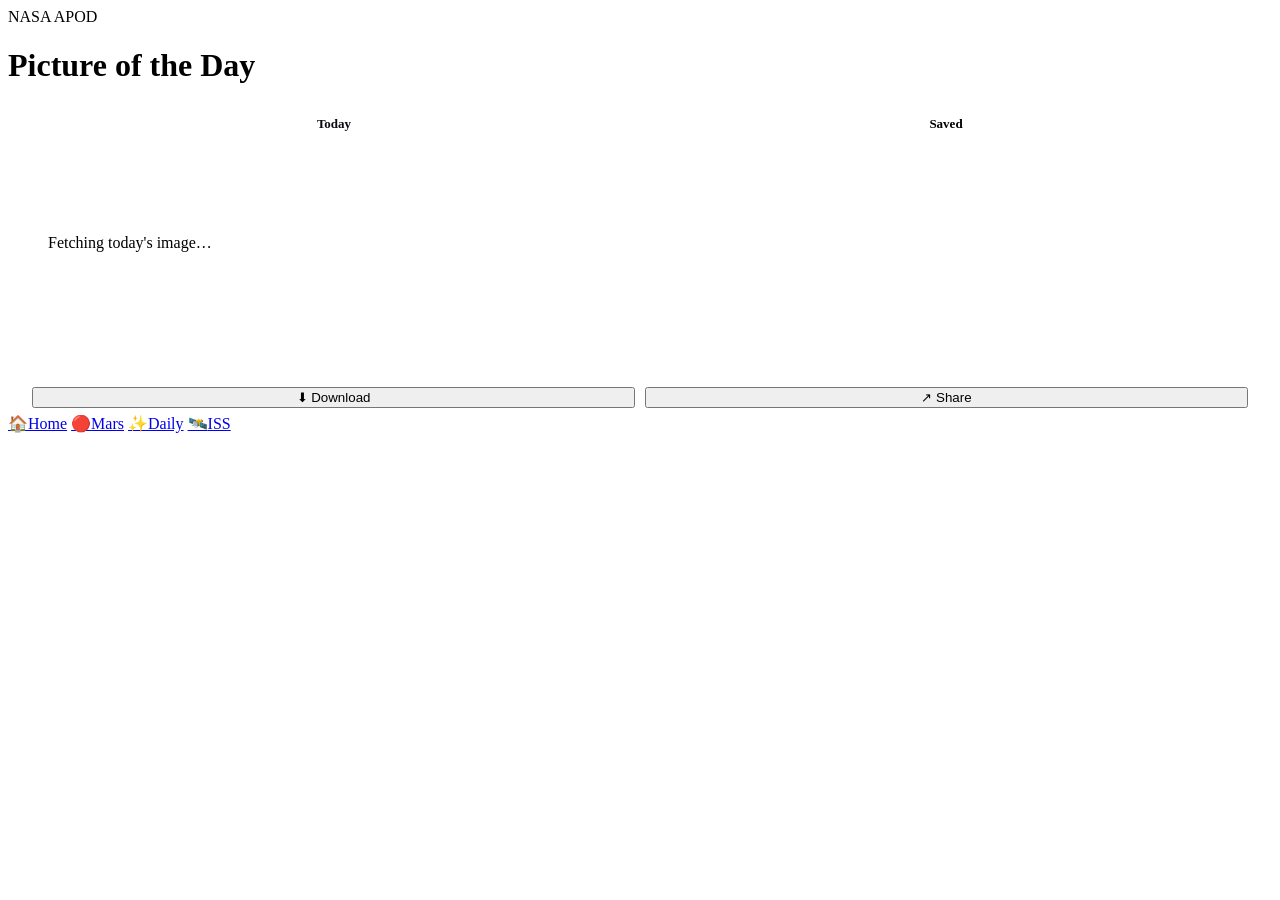
==== apod.html @ 50a304a8 "Files for App" ====
<!DOCTYPE html>
<html lang="en">
<head>
<meta charset="UTF-8">
<meta name="viewport" content="width=device-width, initial-scale=1.0, viewport-fit=cover">
<title>Orbit — Picture of the Day</title>
<link rel="preconnect" href="https://fonts.googleapis.com">
<link href="https://fonts.googleapis.com/css2?family=Space+Grotesk:wght@500;600;700&family=Inter:wght@400;500;600;700&family=JetBrains+Mono:wght@400;500&display=swap" rel="stylesheet">
<link rel="stylesheet" href="css/style.css">
<style>
  .tabs { display: flex; gap: 8px; margin: 0 24px 12px; }
  .tab-btn {
    flex: 1;
    padding: 10px;
    border-radius: 999px;
    background: var(--surface);
    border: 1px solid var(--border);
    color: var(--text-dim);
    font-size: 13px;
    font-weight: 600;
    text-align: center;
  }
  .tab-btn.active { background: var(--gradient); color: #0a0a10; border-color: transparent; }

  .apod-media {
    margin: 0 20px;
    border-radius: var(--radius-lg);
    overflow: hidden;
    border: 1px solid var(--border);
    background: var(--surface);
    position: relative;
  }
  .apod-media img, .apod-media video { width: 100%; display: block; }
  .save-btn {
    position: absolute;
    top: 14px; right: 14px;
    width: 42px; height: 42px;
    border-radius: 50%;
    background: rgba(10,10,16,0.55);
    backdrop-filter: blur(10px);
    display: flex; align-items: center; justify-content: center;
    font-size: 19px;
    border: 1px solid rgba(255,255,255,0.15);
  }
  .save-btn.saved { color: var(--live); }

  .apod-body { padding: 18px 24px 4px; }
  .apod-body h2 { font-size: 21px; margin-bottom: 6px; }
  .apod-body .date { font-family: 'JetBrains Mono', monospace; font-size: 11px; color: var(--text-faint); text-transform: uppercase; letter-spacing: 0.08em; }
  .apod-body p { color: var(--text-dim); font-size: 14px; line-height: 1.6; margin-top: 10px; }

  .action-row { display: flex; gap: 10px; padding: 16px 24px 6px; }
  .action-row .btn { flex: 1; }

  .saved-grid {
    display: grid;
    grid-template-columns: 1fr 1fr;
    gap: 10px;
    padding: 4px 20px;
  }
  .saved-grid img {
    width: 100%; aspect-ratio: 1; object-fit: cover;
    border-radius: var(--radius-md);
    border: 1px solid var(--border);
  }
  .hidden { display: none !important; }
</style>
</head>
<body>

  <div class="topbar">
    <div>
      <div class="eyebrow">NASA APOD</div>
      <h1>Picture of the Day</h1>
    </div>
  </div>

  <div class="tabs">
    <div class="tab-btn active" id="tab-today">Today</div>
    <div class="tab-btn" id="tab-saved">Saved</div>
  </div>

  <div id="view-today">
    <div class="apod-media" id="media-wrap">
      <div class="state-msg" style="padding:80px 20px;"><div class="spinner"></div>Fetching today's image…</div>
    </div>
    <div class="apod-body">
      <div class="date" id="apod-date"></div>
      <h2 id="apod-title"></h2>
      <p id="apod-explanation"></p>
    </div>
    <div class="action-row">
      <button class="btn" id="btn-download">⬇ Download</button>
      <button class="btn" id="btn-share">↗ Share</button>
    </div>
  </div>

  <div id="view-saved" class="hidden">
    <div class="saved-grid" id="saved-grid"></div>
    <div class="state-msg hidden" id="saved-empty">Nothing saved yet — tap the heart on a picture to keep it here.</div>
  </div>

  <nav class="island-nav">
    <a href="index.html"><span class="glyph">🏠</span>Home</a>
    <a href="mars.html"><span class="glyph">🔴</span>Mars</a>
    <a href="apod.html" class="active"><span class="glyph">✨</span>Daily</a>
    <a href="iss.html"><span class="glyph">🛰️</span>ISS</a>
  </nav>

  <script src="js/config.js"></script>
  <script src="js/apod.js"></script>
</body>
</html>
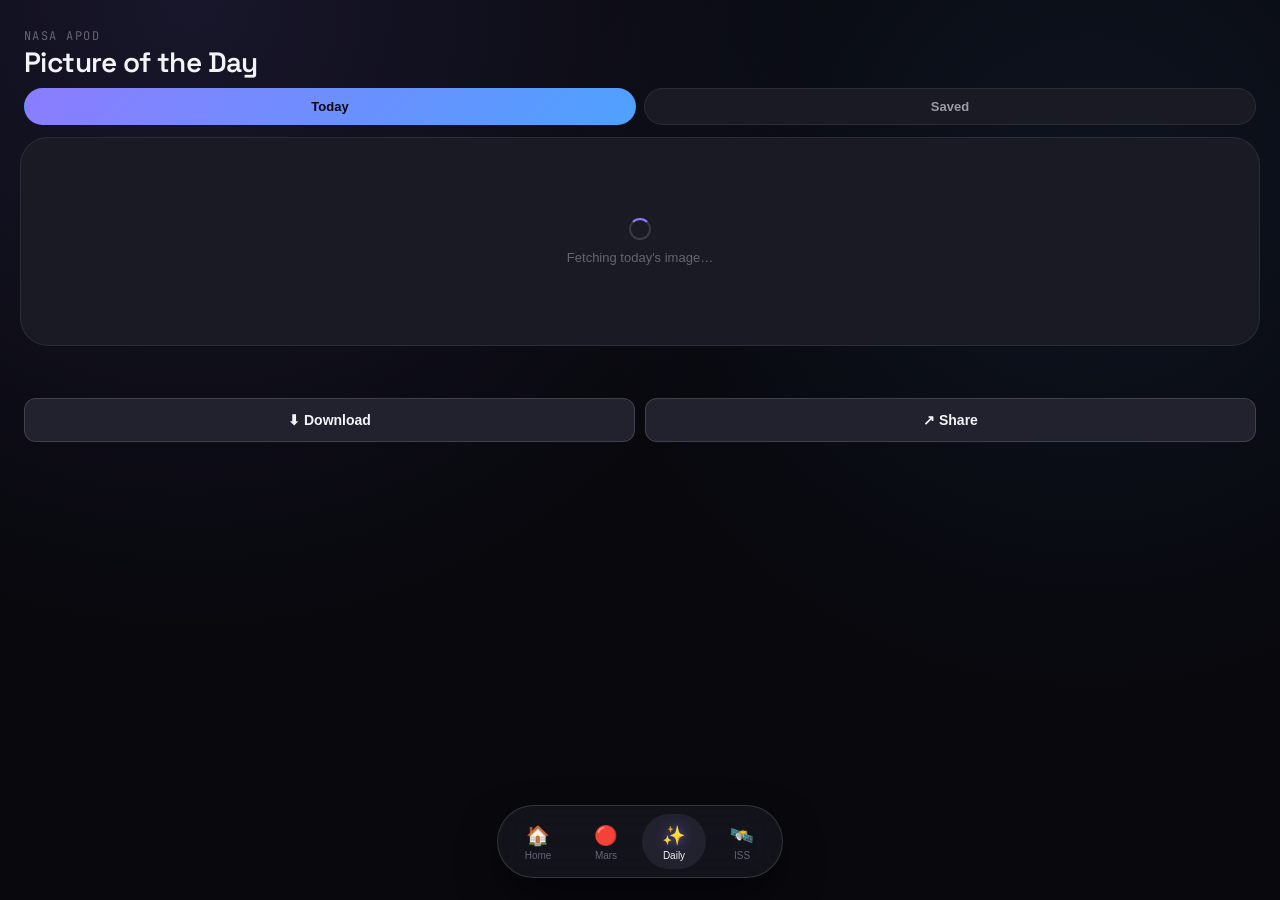
==== commit f8018029: "Update apod.html" ====
--- a/apod.html
+++ b/apod.html
@@ -6,7 +6,7 @@
 <title>Orbit — Picture of the Day</title>
 <link rel="preconnect" href="https://fonts.googleapis.com">
 <link href="https://fonts.googleapis.com/css2?family=Space+Grotesk:wght@500;600;700&family=Inter:wght@400;500;600;700&family=JetBrains+Mono:wght@400;500&display=swap" rel="stylesheet">
-<link rel="stylesheet" href="css/style.css">
+<link rel="stylesheet" href="style.css">
 <style>
   .tabs { display: flex; gap: 8px; margin: 0 24px 12px; }
   .tab-btn {
--- a/style.css
+++ b/style.css
@@ -0,0 +1,242 @@
+/* ============================================
+   SPACE APP — DESIGN SYSTEM
+   Palette: near-black void + violet/blue accent
+   Type: Space Grotesk (display) / Inter (body) / JetBrains Mono (telemetry)
+   ============================================ */
+
+:root {
+  --bg: #08080d;
+  --bg-elev: #111118;
+  --surface: #1a1a24;
+  --surface-2: #22222f;
+  --border: rgba(255, 255, 255, 0.08);
+  --border-strong: rgba(255, 255, 255, 0.14);
+
+  --text: #f4f4f8;
+  --text-dim: #9a9ba8;
+  --text-faint: #646572;
+
+  --violet: #8b7cff;
+  --violet-dim: #6e5fe8;
+  --blue: #4ea1ff;
+  --live: #ff5c4d;
+
+  --gradient: linear-gradient(135deg, #8b7cff 0%, #4ea1ff 100%);
+  --gradient-soft: linear-gradient(180deg, rgba(139, 124, 255, 0.14), rgba(78, 161, 255, 0.03));
+
+  --radius-lg: 28px;
+  --radius-md: 18px;
+  --radius-sm: 12px;
+
+  --shadow-float: 0 20px 50px -12px rgba(0, 0, 0, 0.6);
+}
+
+* { box-sizing: border-box; }
+
+html, body {
+  margin: 0;
+  padding: 0;
+  background: var(--bg);
+  color: var(--text);
+  font-family: 'Inter', -apple-system, BlinkMacSystemFont, 'Segoe UI', sans-serif;
+  -webkit-font-smoothing: antialiased;
+  overscroll-behavior-y: none;
+}
+
+body {
+  min-height: 100vh;
+  background:
+    radial-gradient(circle at 15% 0%, rgba(139, 124, 255, 0.12), transparent 45%),
+    radial-gradient(circle at 85% 20%, rgba(78, 161, 255, 0.08), transparent 40%),
+    var(--bg);
+  padding-bottom: 110px;
+}
+
+h1, h2, h3, .display {
+  font-family: 'Space Grotesk', 'Inter', sans-serif;
+  letter-spacing: -0.02em;
+  margin: 0;
+}
+
+.mono {
+  font-family: 'JetBrains Mono', ui-monospace, monospace;
+  letter-spacing: -0.01em;
+}
+
+a { color: inherit; text-decoration: none; }
+button { font-family: inherit; cursor: pointer; }
+
+::-webkit-scrollbar { display: none; }
+* { scrollbar-width: none; }
+
+/* ---------- Top bar ---------- */
+.topbar {
+  display: flex;
+  align-items: baseline;
+  justify-content: space-between;
+  padding: 28px 24px 8px;
+}
+.topbar .eyebrow {
+  font-family: 'JetBrains Mono', monospace;
+  font-size: 12px;
+  color: var(--text-faint);
+  text-transform: uppercase;
+  letter-spacing: 0.12em;
+}
+.topbar h1 {
+  font-size: 28px;
+  font-weight: 600;
+}
+
+/* ---------- Cards ---------- */
+.card {
+  background: var(--surface);
+  border: 1px solid var(--border);
+  border-radius: var(--radius-lg);
+  padding: 20px;
+}
+
+.pill-badge {
+  display: inline-flex;
+  align-items: center;
+  gap: 6px;
+  font-family: 'JetBrains Mono', monospace;
+  font-size: 11px;
+  text-transform: uppercase;
+  letter-spacing: 0.1em;
+  padding: 5px 12px;
+  border-radius: 999px;
+  background: rgba(255, 92, 77, 0.12);
+  color: var(--live);
+}
+.pill-badge .dot {
+  width: 6px;
+  height: 6px;
+  border-radius: 50%;
+  background: var(--live);
+  box-shadow: 0 0 8px var(--live);
+  animation: pulse 1.6s infinite ease-in-out;
+}
+@keyframes pulse {
+  0%, 100% { opacity: 1; transform: scale(1); }
+  50% { opacity: 0.4; transform: scale(0.7); }
+}
+
+/* ---------- Home hub grid ---------- */
+.hub-grid {
+  display: grid;
+  grid-template-columns: 1fr 1fr;
+  gap: 14px;
+  padding: 16px 24px;
+}
+.hub-tile {
+  position: relative;
+  border-radius: var(--radius-lg);
+  border: 1px solid var(--border);
+  padding: 20px;
+  min-height: 168px;
+  display: flex;
+  flex-direction: column;
+  justify-content: space-between;
+  overflow: hidden;
+  transition: transform 0.25s ease, border-color 0.25s ease;
+  background: var(--surface);
+}
+.hub-tile:active { transform: scale(0.97); }
+.hub-tile.wide { grid-column: 1 / -1; min-height: 140px; flex-direction: row; align-items: center; }
+.hub-tile .icon { font-size: 26px; }
+.hub-tile h3 { font-size: 17px; font-weight: 600; }
+.hub-tile p { margin: 4px 0 0; font-size: 13px; color: var(--text-dim); line-height: 1.4; }
+.hub-tile.accent-1::before,
+.hub-tile.accent-2::before {
+  content: "";
+  position: absolute;
+  inset: -40% -40% auto auto;
+  width: 140px; height: 140px;
+  border-radius: 50%;
+  filter: blur(40px);
+  opacity: 0.35;
+  z-index: 0;
+}
+.hub-tile.accent-1::before { background: var(--violet); }
+.hub-tile.accent-2::before { background: var(--blue); }
+.hub-tile > * { position: relative; z-index: 1; }
+
+/* ---------- Island bottom nav ---------- */
+.island-nav {
+  position: fixed;
+  bottom: 22px;
+  left: 50%;
+  transform: translateX(-50%);
+  display: flex;
+  gap: 4px;
+  padding: 8px;
+  background: rgba(24, 24, 32, 0.72);
+  backdrop-filter: blur(24px) saturate(180%);
+  -webkit-backdrop-filter: blur(24px) saturate(180%);
+  border: 1px solid var(--border-strong);
+  border-radius: 999px;
+  box-shadow: var(--shadow-float);
+  z-index: 100;
+}
+.island-nav a {
+  display: flex;
+  flex-direction: column;
+  align-items: center;
+  gap: 3px;
+  width: 64px;
+  padding: 10px 0 8px;
+  border-radius: 999px;
+  color: var(--text-faint);
+  font-size: 10px;
+  font-weight: 500;
+  transition: background 0.2s ease, color 0.2s ease;
+}
+.island-nav a .glyph { font-size: 19px; }
+.island-nav a.active {
+  color: var(--text);
+  background: var(--surface-2);
+}
+.island-nav a.active .glyph { filter: drop-shadow(0 0 6px rgba(139,124,255,0.7)); }
+
+/* ---------- Buttons ---------- */
+.btn {
+  display: inline-flex;
+  align-items: center;
+  justify-content: center;
+  gap: 8px;
+  border: none;
+  border-radius: var(--radius-sm);
+  padding: 13px 18px;
+  font-size: 14px;
+  font-weight: 600;
+  color: var(--text);
+  background: var(--surface-2);
+  border: 1px solid var(--border-strong);
+}
+.btn.primary {
+  background: var(--gradient);
+  color: #0a0a10;
+}
+.btn:active { transform: scale(0.96); }
+
+/* ---------- Loading / empty states ---------- */
+.state-msg {
+  text-align: center;
+  color: var(--text-faint);
+  font-size: 13px;
+  padding: 40px 20px;
+}
+.spinner {
+  width: 22px; height: 22px;
+  border-radius: 50%;
+  border: 2px solid var(--border-strong);
+  border-top-color: var(--violet);
+  animation: spin 0.8s linear infinite;
+  margin: 0 auto 10px;
+}
+@keyframes spin { to { transform: rotate(360deg); } }
+
+@media (prefers-reduced-motion: reduce) {
+  * { animation-duration: 0.01ms !important; transition-duration: 0.01ms !important; }
+}
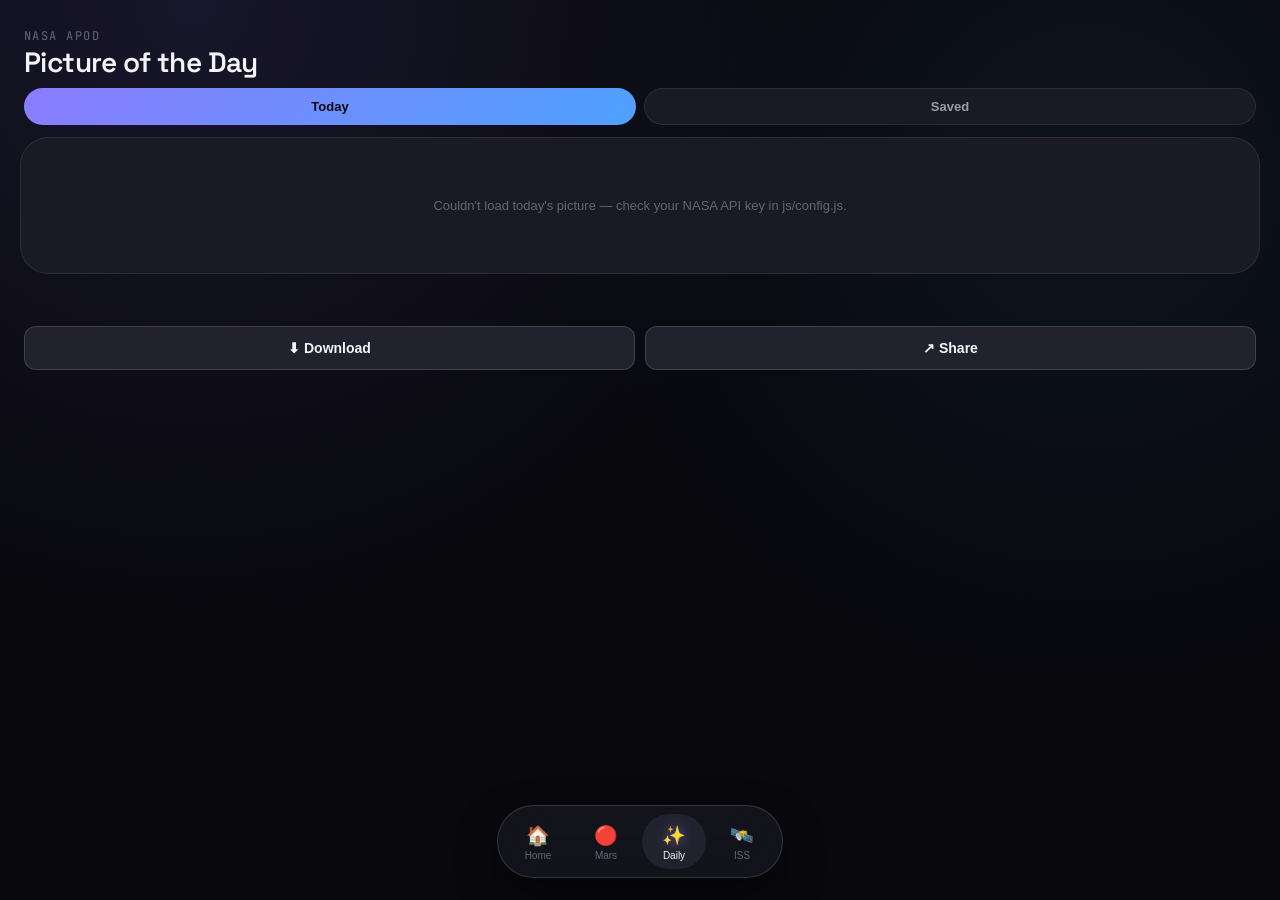
==== commit 437cdd75: "Update apod.html" ====
--- a/apod.html
+++ b/apod.html
@@ -107,7 +107,7 @@
     <a href="iss.html"><span class="glyph">🛰️</span>ISS</a>
   </nav>
 
-  <script src="js/config.js"></script>
-  <script src="js/apod.js"></script>
+  <script src="config.js"></script>
+  <script src="apod.js"></script>
 </body>
 </html>
